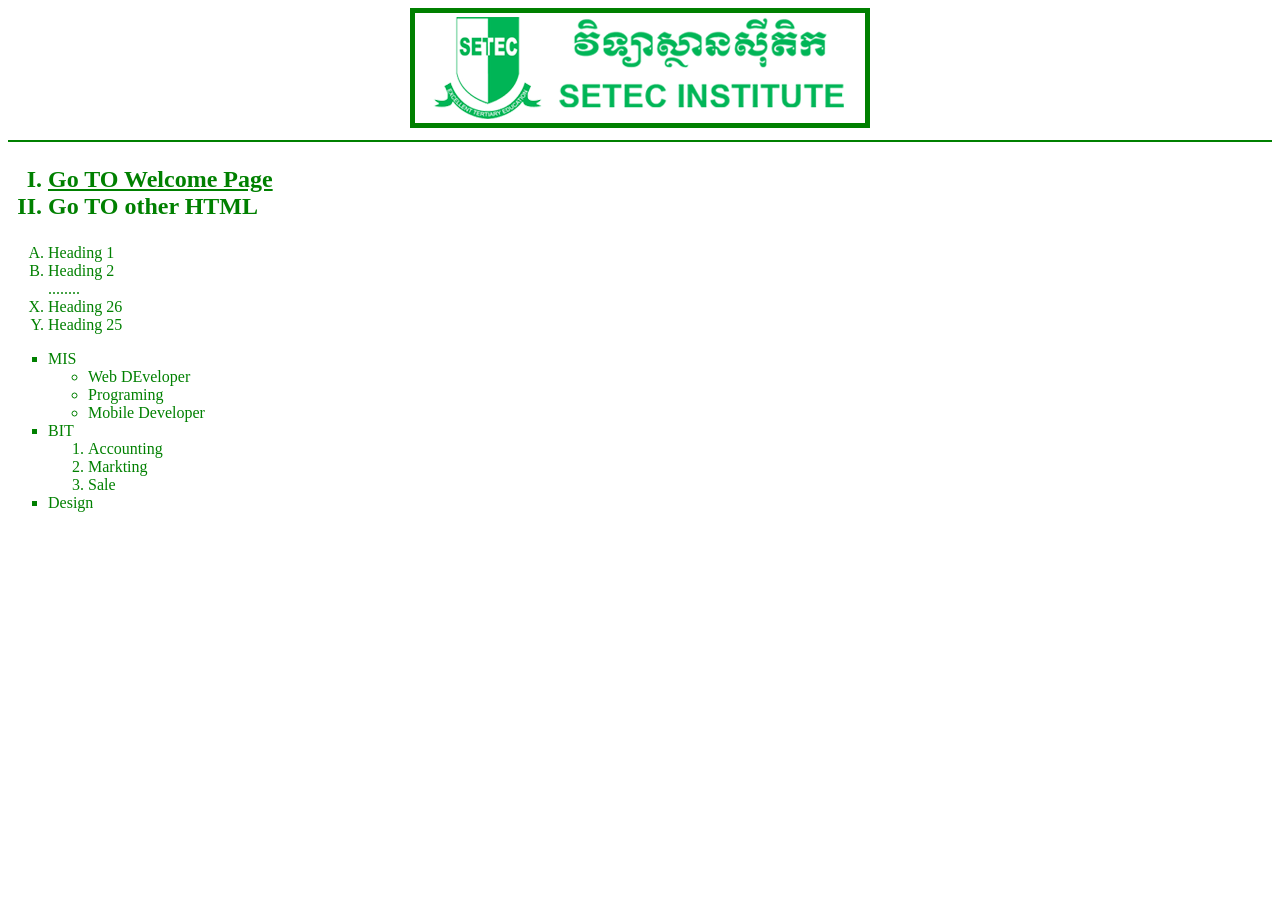
==== index.html @ 95d2bdd6 "Add files via upload" ====
<!doctype html>
<html lang="en">
  <head>
    <meta charset="UTF-8" />
    <meta name="viewport" content="width=device-width, initial-scale=1.0" />
    <title>Sx13</title>
    
  </head>
  <body text="green" link="green" alink="white" vlink="red">
    <center>
      <a href="https://elearnings.setecu.com/" target="_blank">
        <img src="setec.png" border="5">
      </a>
    </center>
    <hr color="green" />
    <h2>
        <ol type="I">
            <li>
                <a href="home.html">
                    Go TO Welcome Page</a></li>
            <li>Go TO other HTML</li>

        </ol>
    </h2>
    <ol type="A">
      <li>Heading 1</li>
      <li>Heading 2</li>
      ........
      <li value="24">Heading 26</li>
      <li>Heading 25</li>
    </ol>
    <ul type="square">
      <li>MIS</li>
        <ul>
            <li>Web DEveloper</li>
            <li>Programing</li>
            <li>Mobile Developer</li>
        </ul>
       
      <li>BIT</li>
      <ol>
        <li>Accounting</li>
        <li>Markting</li>
        <li>Sale</li>

      </ol>
      <li>Design</li>
    </ul> 
   
  </body>
</html>
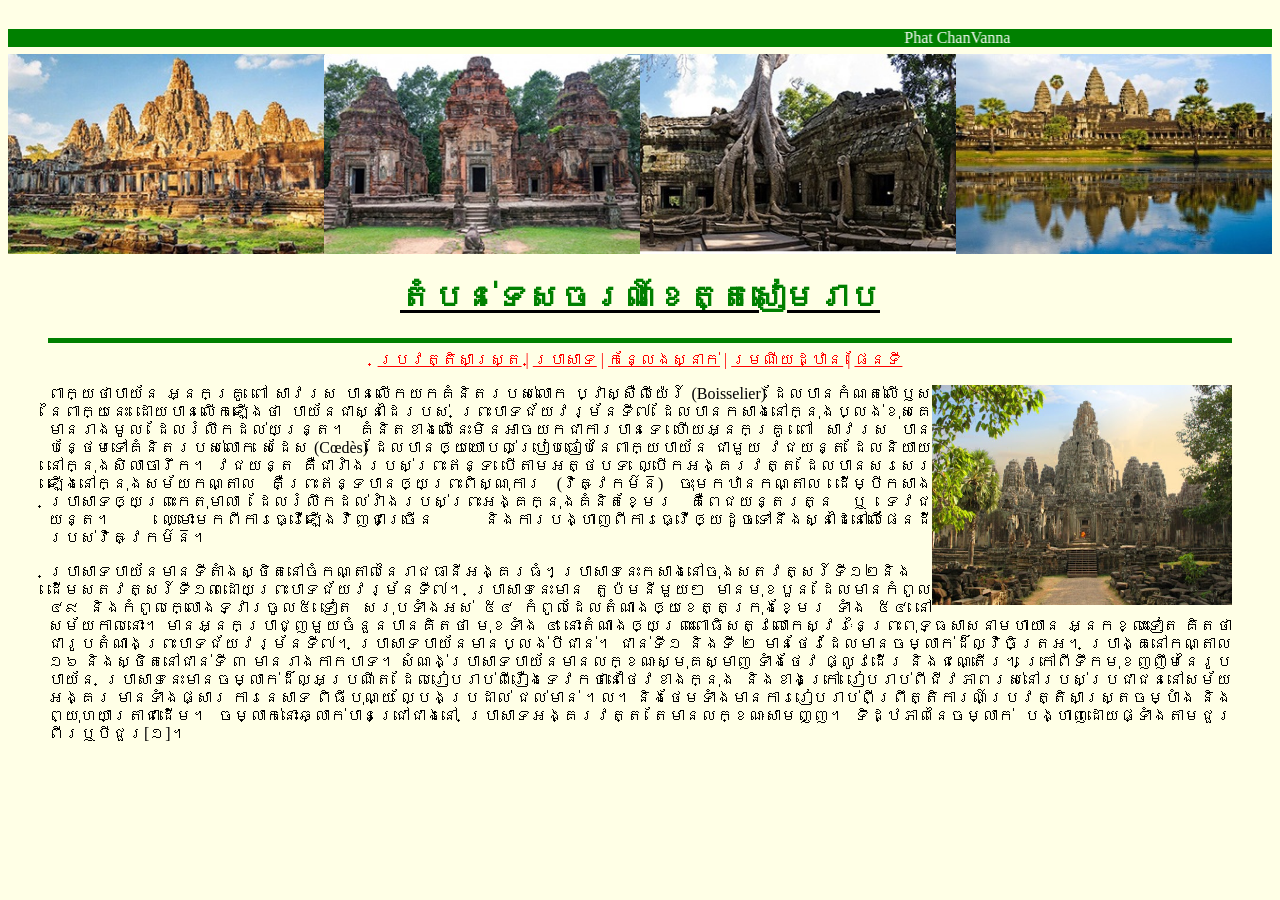
==== commit a9a4697d: "Add files via upload" ====
--- a/index.html
+++ b/index.html
@@ -3,49 +3,80 @@
   <head>
     <meta charset="UTF-8" />
     <meta name="viewport" content="width=device-width, initial-scale=1.0" />
-    <title>Sx13</title>
+    <title>Phat ChanVanna</title>
+  </head>
+  <body bgcolor="#ffffe6">
+    <br />
+    <marquee irection="" bgcolor="green" scrollamount="25" vspace="3">
+      <font color="white">Phat ChanVanna</font>
+    </marquee>
     
-  </head>
-  <body text="green" link="green" alink="white" vlink="red">
+    <a href="1.jpg"><img src="1.jpg" width="25%" height="200px"/></a><a href="2.jpg"><img src="2.jpg" width="25%" height="200px"/></a><a href="3.jpg"><img src="3.jpg" width="25%" height="200px"/></a><a href="4.jpg"><img src="4.jpg" width="25%" height="200px"/></a>
+    
     <center>
-      <a href="https://elearnings.setecu.com/" target="_blank">
-        <img src="setec.png" border="5">
-      </a>
+      <u
+        ><h1 >
+          <font
+            color="green"
+            style="font-family: &quot;Khmer OS Muol Light&quot;"
+            >តំបន់ទេសចរណ៍ខេត្តសៀមរាប</font
+          >
+        </h1></u >
     </center>
-    <hr color="green" />
-    <h2>
-        <ol type="I">
-            <li>
-                <a href="home.html">
-                    Go TO Welcome Page</a></li>
-            <li>Go TO other HTML</li>
+    
+    <blockquote>
+      <hr size="5" color="green">
+      <div>
+        <center>
+          <font color="red" style="font-family: Khmer OS Siemreap;">
+            <u>ប្រវត្តិសាស្រ្ត</u>
+            <a>|</a>
+            <u>ប្រាសាទ</u>
+            <a>|</a>
+            <u>កន្លែងស្នាក់</u>
+            <a>|</a>
+            <u>រមណីយដ្ឋាន</u>
+            <a>|</a>
+            <u> ផែនទី</u></font
+          >
+        </center>
+      </div>
+      <a href="5.jpg"><img src="5.jpg" style="float:right ;" width="300px" height="220px" ></a>
+    <font style="font-family: Khmer OS Siemreap;">
 
-        </ol>
-    </h2>
-    <ol type="A">
-      <li>Heading 1</li>
-      <li>Heading 2</li>
-      ........
-      <li value="24">Heading 26</li>
-      <li>Heading 25</li>
-    </ol>
-    <ul type="square">
-      <li>MIS</li>
-        <ul>
-            <li>Web DEveloper</li>
-            <li>Programing</li>
-            <li>Mobile Developer</li>
-        </ul>
-       
-      <li>BIT</li>
-      <ol>
-        <li>Accounting</li>
-        <li>Markting</li>
-        <li>Sale</li>
-
-      </ol>
-      <li>Design</li>
-    </ul> 
-   
-  </body>
-</html>
+      <p  align="justify" style="width: 75%;">
+        ពាក្យថាបាយ័ន អ្នកគ្រូ ពៅ សាវរស បានលើកយកគំនិតរបស់លោក ប្វាស្សឺលីយ៉េរ៍
+        (Boisselier) ដែលបានកំណត់លើឫសនៃពាក្យនេះ ដោយបានលើកឡើងថា
+        បាយ័នជាស្នាដៃរបស់ ព្រះបាទជ័យវរ្ម័នទី៧ ដែលបានកសាងនៅក្នុងប្លង់ខុសគេ
+        មានរាងមូល ដែលរំលឹកដល់យន្ត្រ។ គំនិតខាងលើនេះមិនអាចយកជាការបានទេ
+        ហើយអ្នកគ្រូ ពៅ សាវរស បានបន្ថែមទៅគំនិតរបស់លោក សេដែស (Cœdès)
+        ដែលបានឲ្យយោបល់ប្រៀបធៀបនៃពាក្យបាយ័ន ជាមួយ វជយន្ត
+        ដែលនិយាយនៅក្នុងសិលាចារឹក។ វជយន្ត គឺជាវាំងរបស់ព្រះឥន្ទ បើតាមអត្ថបទ
+        ល្បើកអង្គរវត្ត ដែលបានសរសេរឡើងនៅក្នុងសម័យកណ្តាល
+        គឺព្រះឥន្ទបានឲ្យព្រះពិស្ណុការ (វិឝ្វកម៌ន៑) ចុះមកឋានកណ្តាល
+        ដើម្បីកសាងប្រាសាទឲ្យព្រះកេតុមាលា
+        ដែលរំលឹកដល់វាំងរបស់ព្រះអង្គក្នុងគំនិតខ្មែរ គឺពេជយន្តរត្ន ឬ ទេវជយន្ត។
+        ឈ្មោះមកពីការធ្វើឡើងវិញជាច្រើន
+        និងការបង្ហាញពីការធ្វើឲ្យដូចទៅនឹងស្នាដៃនៅលើផែនដីរបស់វិឝ្វកម៌ន៑។
+      </p>
+      
+      <p align="justify">
+        ប្រាសាទបាយ័នមានទីតាំងស្ថិតនៅចំកណ្តាលនៃរាជធានីអង្គរធំ។ប្រាសាទនេះកសាងនៅចុងសតវត្សរ៍ទី១២និងដើមសតវត្សរ៍ទី១៣ដោយព្រះបាទជ័យវរ្ម័នទី៧។ ប្រាសាទនេះមាន តួប៉មនីមួយៗ មានមុខបួន ដែលមានកំពូល ៤៩
+        និងកំពូលក្លោងទ្វារចូល៥ ទៀត សរុបទាំងអស់ ៥៤ កំពូលដែលតំណាងឲ្យខេត្តក្រុងខ្មែរ
+        ទាំង ៥៤ នៅសម័យកាលនោះ។ មានអ្នកប្រាជ្ញមួយចំនួនបានគិតថា មុខទាំង ៤
+        នោះតំណាងឲ្យព្រះពោធិសត្វលោកេស្វរៈនៃព្រះពុទ្ធសាសនាមហាយាន អ្នកខ្លះទៀត គិតថា
+        ជារូបតំណាងព្រះបាទជ័យវរ្ម័នទី៧។ ប្រាសាទបាយ័នមានប្លង់បីជាន់។ ជាន់ទី១ និងទី ២
+        មានថែវដែលមានចម្លាក់ដ៏ល្វិចិត្រអ។ ប្រាង្គនៅកណ្តាល ១៦ និងស្ថិតនៅជាន់ទី ៣
+        មានរាងកាកបាទ។ សំណង់ប្រាសាទបាយ័នមានលក្ខណៈស្មុគស្មាញ ទាំងថែវ ផ្លូវដើរ
+        និងជណ្តើរ។ ក្រៅពីទឹកមុខញញឹមនៃរូបបាយ័ន ប្រាសាទនេះមានចម្លាក់ដ៏ល្អប្រណីត
+        ដែលរៀបរាប់ពីរឿងទេវកថានៅថែវខាងក្នុង និងខាងក្រៅ
+        រៀបរាប់ពីជីវភាពរស់នៅរបស់ប្រជាជននៅសម័យអង្គរ មានទាំងផ្សារ ការនេសាទ ពិធីបុណ្យ
+        ល្បែងប្រដាល់ ជល់មាន់ ។ល។
+        និងថែមទាំងមានការរៀបរាប់ពីព្រឹត្តិការណ៍ប្រវត្តិសាស្រ្តចម្បាំង
+        និងព្យុហយាត្រាជាដើម។ ចម្លាក់នោះឆ្លាក់បានជ្រៅជាងនៅ ប្រាសាទអង្គរវត្ត
+        តែមានលក្ខណៈសាមញ្ញ។ ទិដ្ឋភាពនៃចម្លាក់ បង្ហាញដោយផ្ទាំងតាមជួរ ពីរឬបីជួរ[១]។
+      </p>
+    </font>
+      </blockquote>
+    </body>
+    </html>
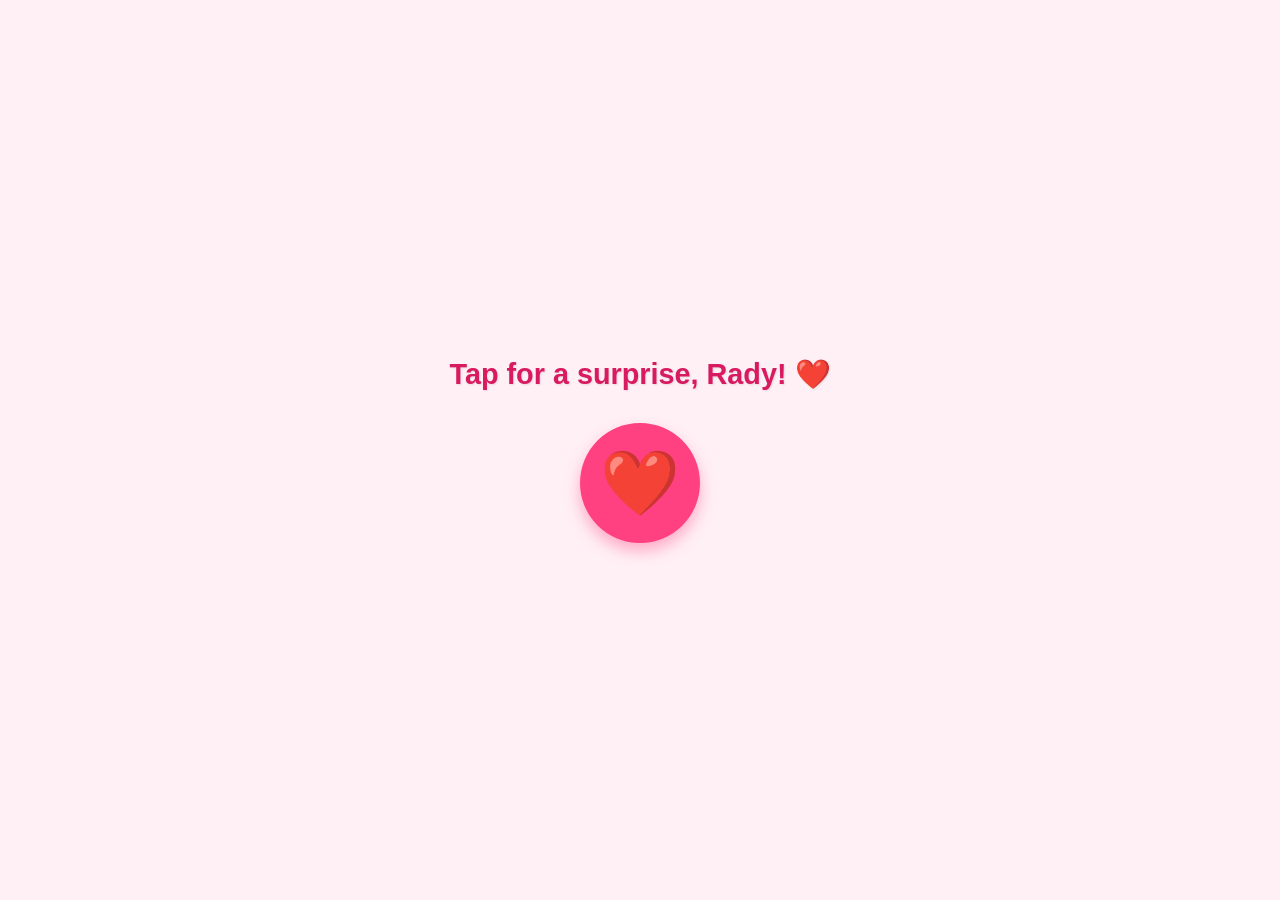
==== commit d985c271: "Update index.html" ====
--- a/index.html
+++ b/index.html
@@ -1,82 +1,190 @@
-<!doctype html>
+<!DOCTYPE html>
 <html lang="en">
-  <head>
-    <meta charset="UTF-8" />
-    <meta name="viewport" content="width=device-width, initial-scale=1.0" />
-    <title>Phat ChanVanna</title>
-  </head>
-  <body bgcolor="#ffffe6">
-    <br />
-    <marquee irection="" bgcolor="green" scrollamount="25" vspace="3">
-      <font color="white">Phat ChanVanna</font>
-    </marquee>
-    
-    <a href="1.jpg"><img src="1.jpg" width="25%" height="200px"/></a><a href="2.jpg"><img src="2.jpg" width="25%" height="200px"/></a><a href="3.jpg"><img src="3.jpg" width="25%" height="200px"/></a><a href="4.jpg"><img src="4.jpg" width="25%" height="200px"/></a>
-    
-    <center>
-      <u
-        ><h1 >
-          <font
-            color="green"
-            style="font-family: &quot;Khmer OS Muol Light&quot;"
-            >តំបន់ទេសចរណ៍ខេត្តសៀមរាប</font
-          >
-        </h1></u >
-    </center>
-    
-    <blockquote>
-      <hr size="5" color="green">
-      <div>
-        <center>
-          <font color="red" style="font-family: Khmer OS Siemreap;">
-            <u>ប្រវត្តិសាស្រ្ត</u>
-            <a>|</a>
-            <u>ប្រាសាទ</u>
-            <a>|</a>
-            <u>កន្លែងស្នាក់</u>
-            <a>|</a>
-            <u>រមណីយដ្ឋាន</u>
-            <a>|</a>
-            <u> ផែនទី</u></font
-          >
-        </center>
-      </div>
-      <a href="5.jpg"><img src="5.jpg" style="float:right ;" width="300px" height="220px" ></a>
-    <font style="font-family: Khmer OS Siemreap;">
+<head>
+    <meta charset="UTF-8">
+    <meta name="viewport" content="width=device-width, initial-scale=1.0">
+    <title>For My Rady ❤️</title>
+    <style>
+        * {
+            box-sizing: border-box;
+            margin: 0;
+            padding: 0;
+        }
 
-      <p  align="justify" style="width: 75%;">
-        ពាក្យថាបាយ័ន អ្នកគ្រូ ពៅ សាវរស បានលើកយកគំនិតរបស់លោក ប្វាស្សឺលីយ៉េរ៍
-        (Boisselier) ដែលបានកំណត់លើឫសនៃពាក្យនេះ ដោយបានលើកឡើងថា
-        បាយ័នជាស្នាដៃរបស់ ព្រះបាទជ័យវរ្ម័នទី៧ ដែលបានកសាងនៅក្នុងប្លង់ខុសគេ
-        មានរាងមូល ដែលរំលឹកដល់យន្ត្រ។ គំនិតខាងលើនេះមិនអាចយកជាការបានទេ
-        ហើយអ្នកគ្រូ ពៅ សាវរស បានបន្ថែមទៅគំនិតរបស់លោក សេដែស (Cœdès)
-        ដែលបានឲ្យយោបល់ប្រៀបធៀបនៃពាក្យបាយ័ន ជាមួយ វជយន្ត
-        ដែលនិយាយនៅក្នុងសិលាចារឹក។ វជយន្ត គឺជាវាំងរបស់ព្រះឥន្ទ បើតាមអត្ថបទ
-        ល្បើកអង្គរវត្ត ដែលបានសរសេរឡើងនៅក្នុងសម័យកណ្តាល
-        គឺព្រះឥន្ទបានឲ្យព្រះពិស្ណុការ (វិឝ្វកម៌ន៑) ចុះមកឋានកណ្តាល
-        ដើម្បីកសាងប្រាសាទឲ្យព្រះកេតុមាលា
-        ដែលរំលឹកដល់វាំងរបស់ព្រះអង្គក្នុងគំនិតខ្មែរ គឺពេជយន្តរត្ន ឬ ទេវជយន្ត។
-        ឈ្មោះមកពីការធ្វើឡើងវិញជាច្រើន
-        និងការបង្ហាញពីការធ្វើឲ្យដូចទៅនឹងស្នាដៃនៅលើផែនដីរបស់វិឝ្វកម៌ន៑។
-      </p>
-      
-      <p align="justify">
-        ប្រាសាទបាយ័នមានទីតាំងស្ថិតនៅចំកណ្តាលនៃរាជធានីអង្គរធំ។ប្រាសាទនេះកសាងនៅចុងសតវត្សរ៍ទី១២និងដើមសតវត្សរ៍ទី១៣ដោយព្រះបាទជ័យវរ្ម័នទី៧។ ប្រាសាទនេះមាន តួប៉មនីមួយៗ មានមុខបួន ដែលមានកំពូល ៤៩
-        និងកំពូលក្លោងទ្វារចូល៥ ទៀត សរុបទាំងអស់ ៥៤ កំពូលដែលតំណាងឲ្យខេត្តក្រុងខ្មែរ
-        ទាំង ៥៤ នៅសម័យកាលនោះ។ មានអ្នកប្រាជ្ញមួយចំនួនបានគិតថា មុខទាំង ៤
-        នោះតំណាងឲ្យព្រះពោធិសត្វលោកេស្វរៈនៃព្រះពុទ្ធសាសនាមហាយាន អ្នកខ្លះទៀត គិតថា
-        ជារូបតំណាងព្រះបាទជ័យវរ្ម័នទី៧។ ប្រាសាទបាយ័នមានប្លង់បីជាន់។ ជាន់ទី១ និងទី ២
-        មានថែវដែលមានចម្លាក់ដ៏ល្វិចិត្រអ។ ប្រាង្គនៅកណ្តាល ១៦ និងស្ថិតនៅជាន់ទី ៣
-        មានរាងកាកបាទ។ សំណង់ប្រាសាទបាយ័នមានលក្ខណៈស្មុគស្មាញ ទាំងថែវ ផ្លូវដើរ
-        និងជណ្តើរ។ ក្រៅពីទឹកមុខញញឹមនៃរូបបាយ័ន ប្រាសាទនេះមានចម្លាក់ដ៏ល្អប្រណីត
-        ដែលរៀបរាប់ពីរឿងទេវកថានៅថែវខាងក្នុង និងខាងក្រៅ
-        រៀបរាប់ពីជីវភាពរស់នៅរបស់ប្រជាជននៅសម័យអង្គរ មានទាំងផ្សារ ការនេសាទ ពិធីបុណ្យ
-        ល្បែងប្រដាល់ ជល់មាន់ ។ល។
-        និងថែមទាំងមានការរៀបរាប់ពីព្រឹត្តិការណ៍ប្រវត្តិសាស្រ្តចម្បាំង
-        និងព្យុហយាត្រាជាដើម។ ចម្លាក់នោះឆ្លាក់បានជ្រៅជាងនៅ ប្រាសាទអង្គរវត្ត
-        តែមានលក្ខណៈសាមញ្ញ។ ទិដ្ឋភាពនៃចម្លាក់ បង្ហាញដោយផ្ទាំងតាមជួរ ពីរឬបីជួរ[១]។
-      </p>
-    </font>
-      </blockquote>
-    </body>
-    </html>
+        body {
+            background-color: #FFF0F5; /* Lavender Blush */
+            font-family: 'Segoe UI', Roboto, Helvetica, Arial, sans-serif;
+            height: 100vh;
+            display: flex;
+            justify-content: center;
+            align-items: center;
+            overflow: hidden;
+        }
+
+        /* --- SCREEN 1: THE INITIAL HEART BUTTON --- */
+        #welcome-screen {
+            display: flex;
+            flex-direction: column;
+            align-items: center;
+            justify-content: center;
+            text-align: center;
+            transition: opacity 0.5s ease;
+        }
+
+        h1 {
+            color: #D81B60;
+            font-size: 1.8rem;
+            margin-bottom: 2rem;
+            text-shadow: 1px 1px 2px rgba(0,0,0,0.1);
+        }
+
+        .heart-btn {
+            font-size: 4rem;
+            width: 120px;
+            height: 120px;
+            background-color: #FF4081;
+            border: none;
+            border-radius: 50%;
+            cursor: pointer;
+            box-shadow: 0 8px 15px rgba(255, 64, 129, 0.4);
+            display: flex;
+            justify-content: center;
+            align-items: center;
+            animation: pulse 1.2s infinite ease-in-out;
+            transition: transform 0.2s;
+        }
+
+        @keyframes pulse {
+            0% { transform: scale(1); }
+            50% { transform: scale(1.15); box-shadow: 0 12px 20px rgba(255, 64, 129, 0.6); }
+            100% { transform: scale(1); }
+        }
+
+        /* --- SCREEN 2: THE SURPRISE ANIMATION --- */
+        #animation-screen {
+            display: none;
+            position: fixed;
+            top: 0;
+            left: 0;
+            width: 100vw;
+            height: 100vh;
+            background-image: url('https://media.giphy.com/media/26FLdmIp6wJr91JAI/giphy.gif'); /* Fullscreen background hearts */
+            background-size: cover;
+            background-position: center;
+            flex-direction: column;
+            align-items: center;
+            justify-content: space-between;
+            padding: 2rem;
+            opacity: 0;
+            transition: opacity 0.8s ease;
+        }
+
+        .gif-container {
+            width: 180px;
+            height: 180px;
+            display: flex;
+            justify-content: center;
+            align-items: center;
+        }
+
+        .gif-container img {
+            max-width: 100%;
+            max-height: 100%;
+            object-fit: contain;
+        }
+
+        .love-box {
+            background: rgba(255, 255, 255, 0.85);
+            padding: 1rem 2rem;
+            border-radius: 30px;
+            box-shadow: 0 4px 15px rgba(0,0,0,0.1);
+            text-align: center;
+            max-width: 90%;
+            backdrop-filter: blur(5px);
+        }
+
+        #love-text {
+            color: #C2185B;
+            font-size: 1.6rem;
+            font-weight: bold;
+            transition: opacity 0.4s ease;
+        }
+    </style>
+</head>
+<body>
+
+    <!-- Start Screen -->
+    <div id="welcome-screen">
+        <h1>Tap for a surprise, Rady! ❤️</h1>
+        <button class="heart-btn" onclick="revealSurprise()">❤️</button>
+    </div>
+
+    <!-- Hidden Fullscreen Animation Screen -->
+    <div id="animation-screen">
+        <!-- Top Cartoon Animal GIF -->
+        <div class="gif-container">
+            <img src="https://media.giphy.com/media/v1.Y2lkPTc5MGI3NjExMmswN3A5cnE0bXN5cXN5Znd0Z3Y0b3N6bnd6bXg0ZXE0ZXF4M2ZpciZlcD12MV9pbnRlcm5hbF9naWZfYnlfaWQmY3Q9cw/L4lvBpHn96itbM68LB/giphy.gif" alt="Cute Animal 1">
+        </div>
+
+        <!-- Dynamic Love Language Messages -->
+        <div class="love-box">
+            <p id="love-text">I Love You, Rady! 💖</p>
+        </div>
+
+        <!-- Bottom Cartoon Animal/Person GIF -->
+        <div class="gif-container">
+            <!-- Alternative classic milk/mocha cute bear kiss gif -->
+            <img src="https://media.giphy.com/media/v1.Y2lkPTc5MGI3NjExMmswN3A5cnE0bXN5cXN5Znd0Z3Y0b3N6bnd6bXg0ZXE0ZXF4M2ZpciZlcD12MV9pbnRlcm5hbF9naWZfYnlfaWQmY3Q9cw/vKzu74HksV98B7pZ8f/giphy.gif" alt="Cute Animal 2">
+        </div>
+    </div>
+
+    <script>
+        // List of rotating romantic messages
+        const messages = [
+            "You mean the world to me, Rady! 🌍",
+            "My favorite place is inside your hugs. 🤗",
+            "You make my heart skip a beat! 💓",
+            "Forever and always. 🏹✨",
+            "You are my sweetest dream come true! 🧸"
+        ];
+
+        function revealSurprise() {
+            const welcome = document.getElementById('welcome-screen');
+            const animation = document.getElementById('animation-screen');
+
+            // Fade out button screen
+            welcome.style.opacity = '0';
+            
+            setTimeout(() => {
+                welcome.style.display = 'none';
+                
+                // Show and fade in animation screen
+                animation.style.display = 'flex';
+                setTimeout(() => {
+                    animation.style.opacity = '1';
+                }, 50);
+
+                // Start updating text every 2.5 seconds
+                startMessageRotation();
+            }, 500);
+        }
+
+        function startMessageRotation() {
+            const textElement = document.getElementById('love-text');
+            let index = 0;
+
+            setInterval(() => {
+                // Smoothly fade out text, swap content, then fade back in
+                textElement.style.opacity = '0';
+                
+                setTimeout(() => {
+                    textElement.innerText = messages[index];
+                    textElement.style.opacity = '1';
+                    index = (index + 1) % messages.length;
+                }, 400);
+
+            }, 2800);
+        }
+    </script>
+</body>
+</html>
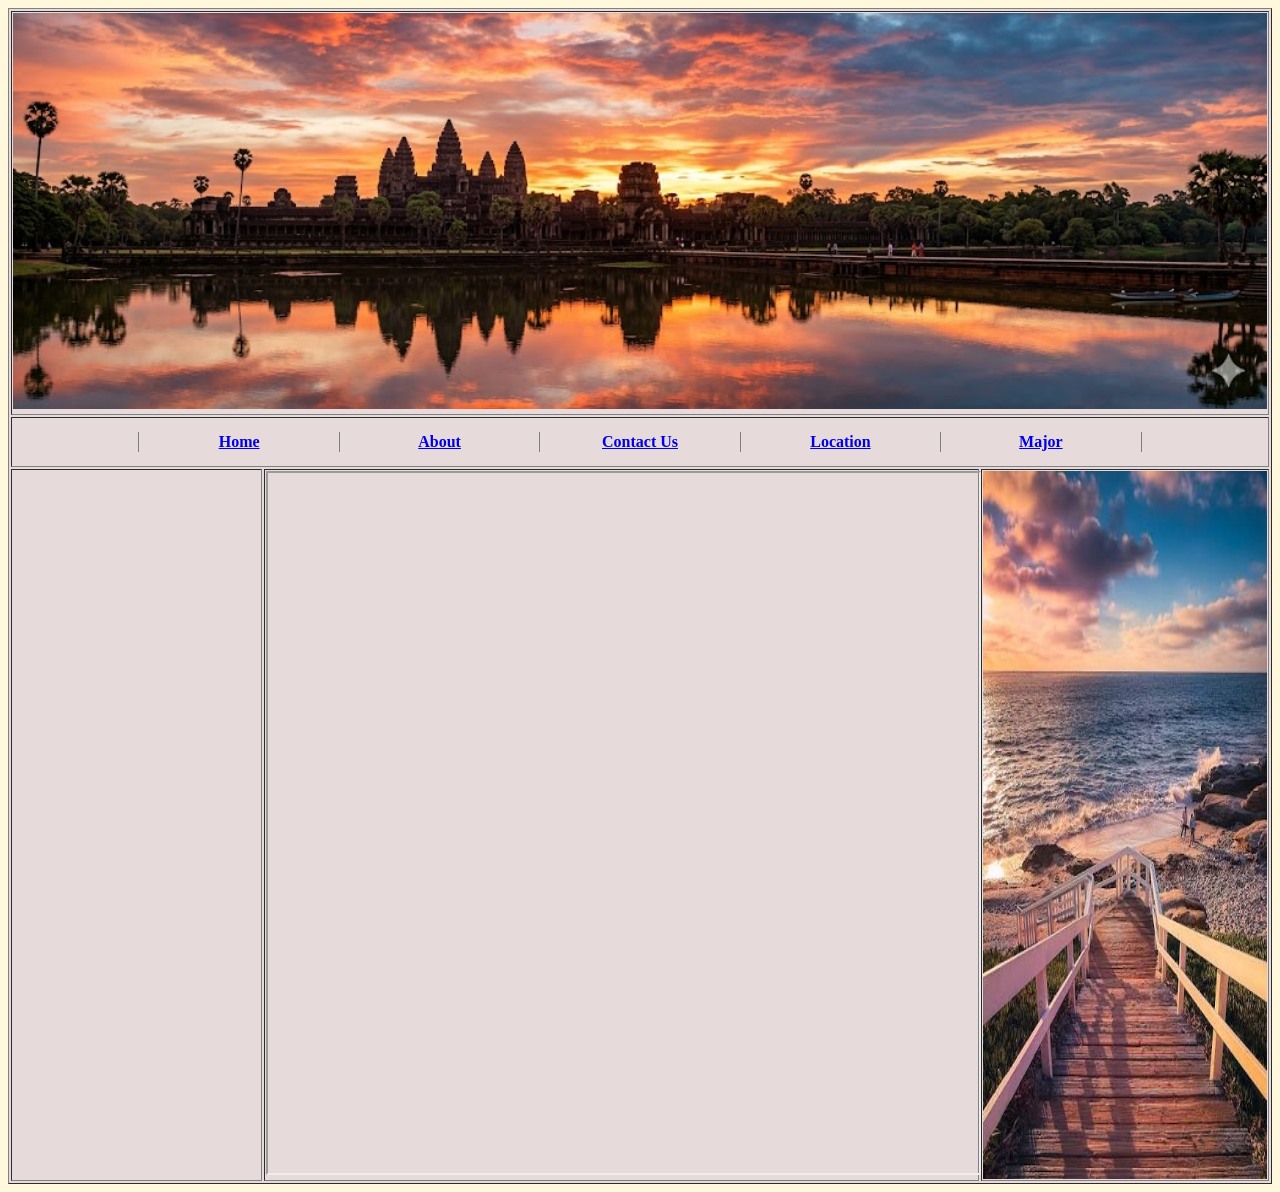
==== commit 7f068e18: "Add files via upload" ====
--- a/index.html
+++ b/index.html
@@ -3,188 +3,45 @@
 <head>
     <meta charset="UTF-8">
     <meta name="viewport" content="width=device-width, initial-scale=1.0">
-    <title>For My Rady ❤️</title>
-    <style>
-        * {
-            box-sizing: border-box;
-            margin: 0;
-            padding: 0;
-        }
+    <title>Document</title>
+</head>
+<body bgcolor="cornsilk" liftmargin="25">
+    <table border="1" width="100%" height="1000" bgcolor="E6DADA">
+        <tr height="250">
+            <th colspan="3">
+                <img src="angkor.jpg" alt="" width="100%" height="100%">
+            </th>
+        </tr>
+        <tr height="50">
+            <th colspan="3">
+                <table width="80%" rules="cols" align="center" frame="vsides">
+                
+                    <tr width="20%">
+                        <th width="20%"><a href="home.html" target="i">Home</a></th>
+                        <th width="20%"><a href="about.html" target="i">About</a></th>
+                        <th width="20%"><a href="contact.html" target="i">Contact Us</a></th>
+                        <th width="20%"><a href="location.html" target="i">Location</a></th>
+                        <th width="20%"><a href="major.html" target="i">Major</a></th>
+                    </tr>
 
-        body {
-            background-color: #FFF0F5; /* Lavender Blush */
-            font-family: 'Segoe UI', Roboto, Helvetica, Arial, sans-serif;
-            height: 100vh;
-            display: flex;
-            justify-content: center;
-            align-items: center;
-            overflow: hidden;
-        }
+                </table>
+            </th>
+        </tr>
+        <tr>
+            <td width="20%" >
+                
 
-        /* --- SCREEN 1: THE INITIAL HEART BUTTON --- */
-        #welcome-screen {
-            display: flex;
-            flex-direction: column;
-            align-items: center;
-            justify-content: center;
-            text-align: center;
-            transition: opacity 0.5s ease;
-        }
+            </td>
+            <td>
+                <iframe width="100%" name="i" height="700"></iframe>
+            </td>
+            <td width="23%" valign="top">
+                <a href="https://www.pexels.com/search/sunset/" target="_blank">
+                    <img src="2.jpg" alt="" width="100%" height="100%"></a>
+            </td>
+        </tr>
+    </table>
 
-        h1 {
-            color: #D81B60;
-            font-size: 1.8rem;
-            margin-bottom: 2rem;
-            text-shadow: 1px 1px 2px rgba(0,0,0,0.1);
-        }
-
-        .heart-btn {
-            font-size: 4rem;
-            width: 120px;
-            height: 120px;
-            background-color: #FF4081;
-            border: none;
-            border-radius: 50%;
-            cursor: pointer;
-            box-shadow: 0 8px 15px rgba(255, 64, 129, 0.4);
-            display: flex;
-            justify-content: center;
-            align-items: center;
-            animation: pulse 1.2s infinite ease-in-out;
-            transition: transform 0.2s;
-        }
-
-        @keyframes pulse {
-            0% { transform: scale(1); }
-            50% { transform: scale(1.15); box-shadow: 0 12px 20px rgba(255, 64, 129, 0.6); }
-            100% { transform: scale(1); }
-        }
-
-        /* --- SCREEN 2: THE SURPRISE ANIMATION --- */
-        #animation-screen {
-            display: none;
-            position: fixed;
-            top: 0;
-            left: 0;
-            width: 100vw;
-            height: 100vh;
-            background-image: url('https://media.giphy.com/media/26FLdmIp6wJr91JAI/giphy.gif'); /* Fullscreen background hearts */
-            background-size: cover;
-            background-position: center;
-            flex-direction: column;
-            align-items: center;
-            justify-content: space-between;
-            padding: 2rem;
-            opacity: 0;
-            transition: opacity 0.8s ease;
-        }
-
-        .gif-container {
-            width: 180px;
-            height: 180px;
-            display: flex;
-            justify-content: center;
-            align-items: center;
-        }
-
-        .gif-container img {
-            max-width: 100%;
-            max-height: 100%;
-            object-fit: contain;
-        }
-
-        .love-box {
-            background: rgba(255, 255, 255, 0.85);
-            padding: 1rem 2rem;
-            border-radius: 30px;
-            box-shadow: 0 4px 15px rgba(0,0,0,0.1);
-            text-align: center;
-            max-width: 90%;
-            backdrop-filter: blur(5px);
-        }
-
-        #love-text {
-            color: #C2185B;
-            font-size: 1.6rem;
-            font-weight: bold;
-            transition: opacity 0.4s ease;
-        }
-    </style>
-</head>
-<body>
-
-    <!-- Start Screen -->
-    <div id="welcome-screen">
-        <h1>Tap for a surprise, Rady! ❤️</h1>
-        <button class="heart-btn" onclick="revealSurprise()">❤️</button>
-    </div>
-
-    <!-- Hidden Fullscreen Animation Screen -->
-    <div id="animation-screen">
-        <!-- Top Cartoon Animal GIF -->
-        <div class="gif-container">
-            <img src="https://media.giphy.com/media/v1.Y2lkPTc5MGI3NjExMmswN3A5cnE0bXN5cXN5Znd0Z3Y0b3N6bnd6bXg0ZXE0ZXF4M2ZpciZlcD12MV9pbnRlcm5hbF9naWZfYnlfaWQmY3Q9cw/L4lvBpHn96itbM68LB/giphy.gif" alt="Cute Animal 1">
-        </div>
-
-        <!-- Dynamic Love Language Messages -->
-        <div class="love-box">
-            <p id="love-text">I Love You, Rady! 💖</p>
-        </div>
-
-        <!-- Bottom Cartoon Animal/Person GIF -->
-        <div class="gif-container">
-            <!-- Alternative classic milk/mocha cute bear kiss gif -->
-            <img src="https://media.giphy.com/media/v1.Y2lkPTc5MGI3NjExMmswN3A5cnE0bXN5cXN5Znd0Z3Y0b3N6bnd6bXg0ZXE0ZXF4M2ZpciZlcD12MV9pbnRlcm5hbF9naWZfYnlfaWQmY3Q9cw/vKzu74HksV98B7pZ8f/giphy.gif" alt="Cute Animal 2">
-        </div>
-    </div>
-
-    <script>
-        // List of rotating romantic messages
-        const messages = [
-            "You mean the world to me, Rady! 🌍",
-            "My favorite place is inside your hugs. 🤗",
-            "You make my heart skip a beat! 💓",
-            "Forever and always. 🏹✨",
-            "You are my sweetest dream come true! 🧸"
-        ];
-
-        function revealSurprise() {
-            const welcome = document.getElementById('welcome-screen');
-            const animation = document.getElementById('animation-screen');
-
-            // Fade out button screen
-            welcome.style.opacity = '0';
-            
-            setTimeout(() => {
-                welcome.style.display = 'none';
-                
-                // Show and fade in animation screen
-                animation.style.display = 'flex';
-                setTimeout(() => {
-                    animation.style.opacity = '1';
-                }, 50);
-
-                // Start updating text every 2.5 seconds
-                startMessageRotation();
-            }, 500);
-        }
-
-        function startMessageRotation() {
-            const textElement = document.getElementById('love-text');
-            let index = 0;
-
-            setInterval(() => {
-                // Smoothly fade out text, swap content, then fade back in
-                textElement.style.opacity = '0';
-                
-                setTimeout(() => {
-                    textElement.innerText = messages[index];
-                    textElement.style.opacity = '1';
-                    index = (index + 1) % messages.length;
-                }, 400);
-
-            }, 2800);
-        }
-    </script>
+    
 </body>
-</html>
+</html>
